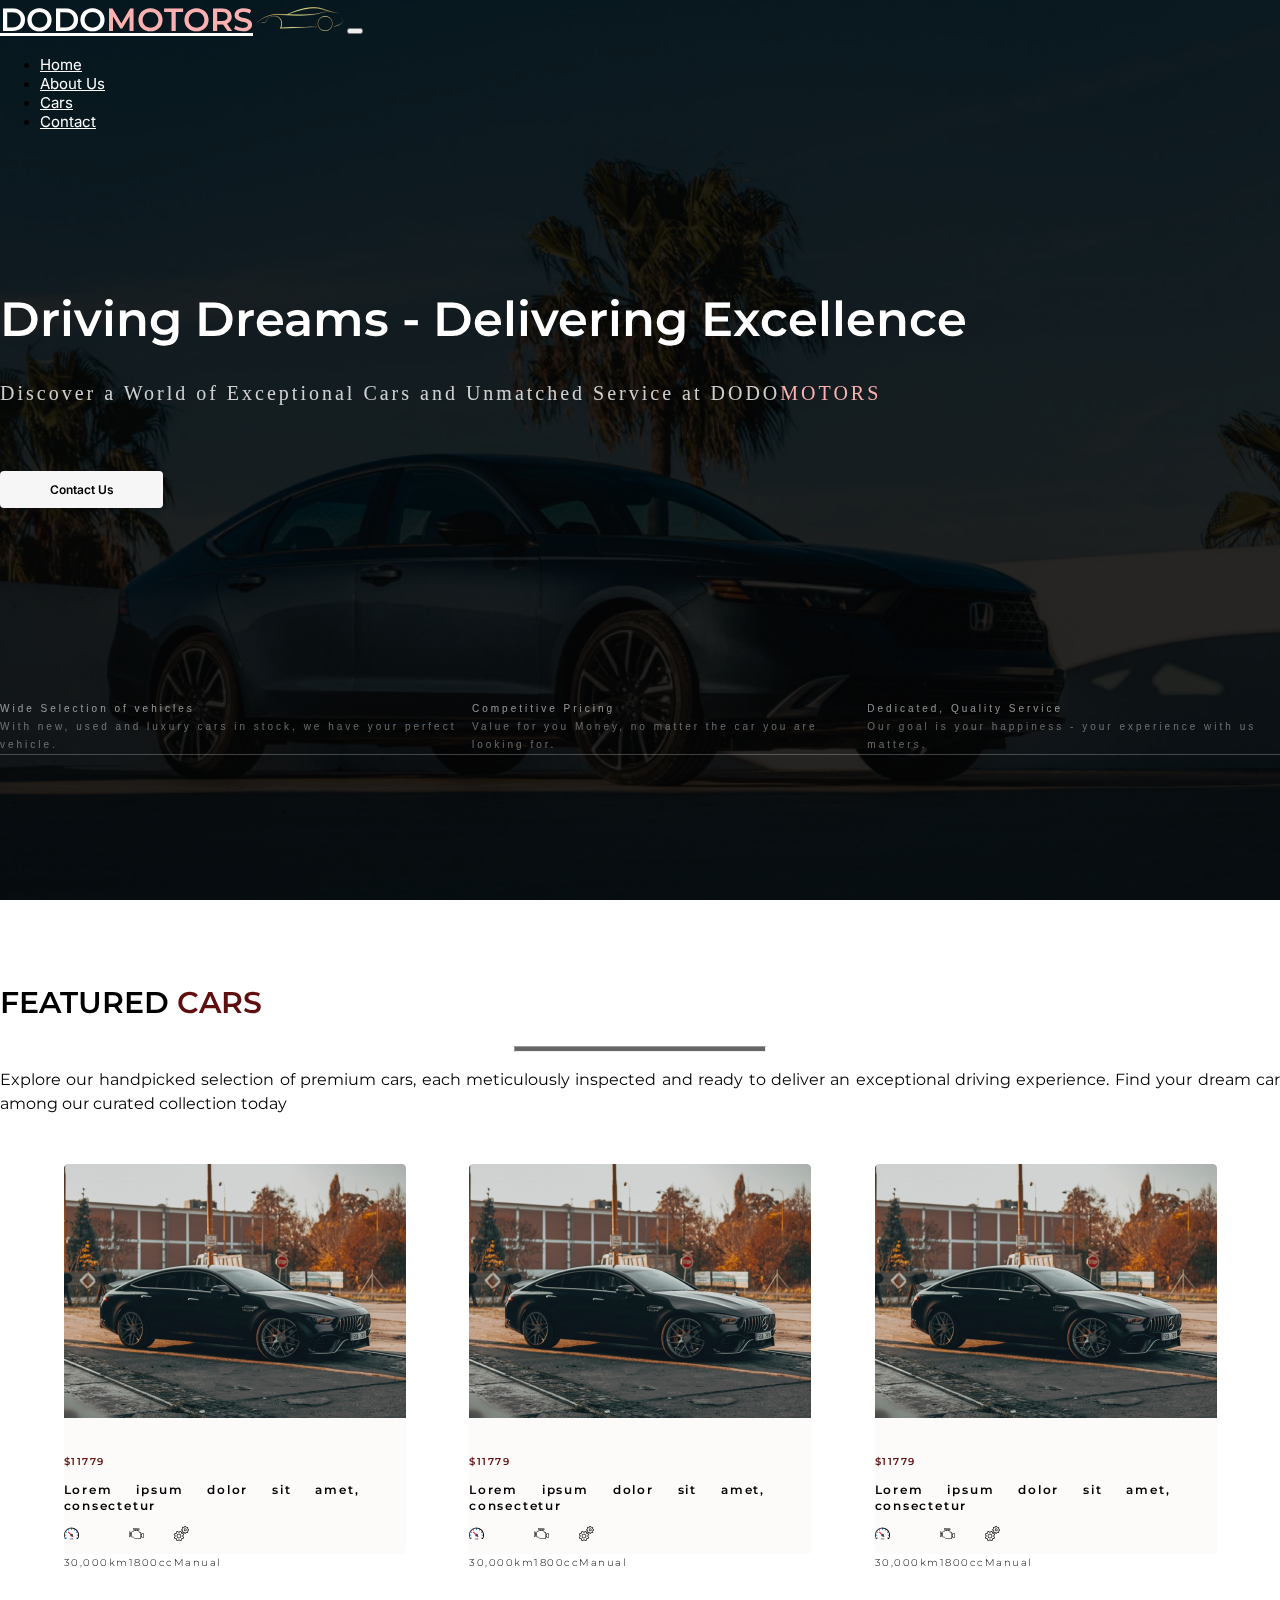
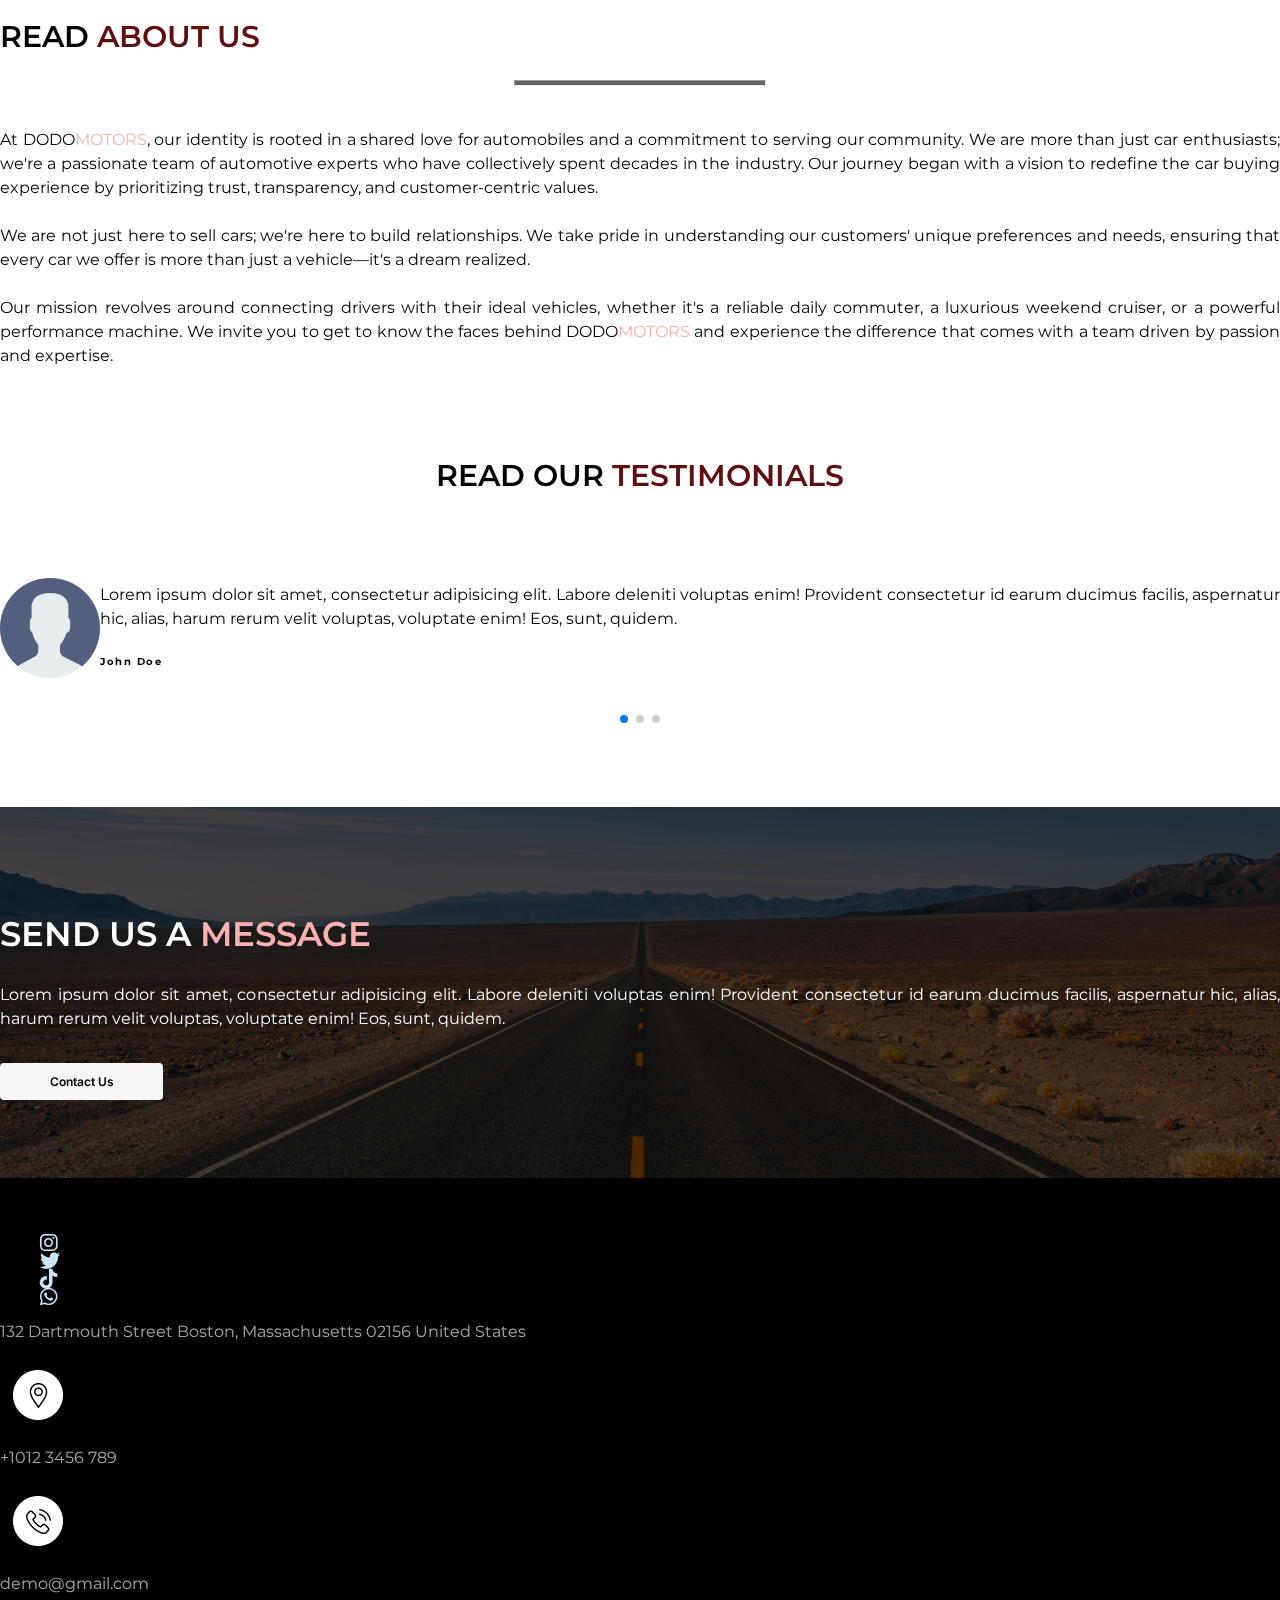
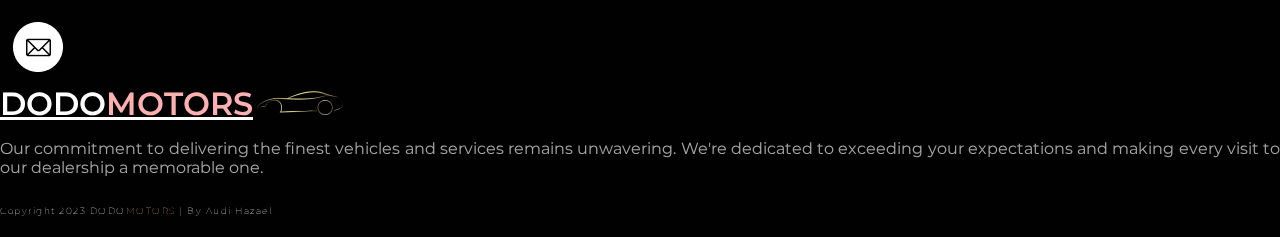
==== HTMLs/index.html @ c2e95cb3 "first commit" ====
<!DOCTYPE html>
<html lang="en">

<head>
  <meta charset="UTF-8">
  <meta name="viewport" content="width=device-width, initial-scale=1.0">
  <meta name="description" content="">
  <meta name="robots" content="index, follow">
  <link rel="canonical" href="">
  <meta property="og:title" content="">
  <meta property="og:description" content="">
  <meta property="og:image" content="">
  <script type="application/ld+json">
    {
      "@context": "https://schema.org",
      "@type": "WebPage",
      "name": "",
      "description": "",
      "url": "",
      "image": ""
    }
  </script>

  <link href="/Assets/css/fontawesome.css" rel="stylesheet">
  <link href="/Assets/css/brands.css" rel="stylesheet">
  <link href="/Assets/css/solid.css" rel="stylesheet">

  <link rel="stylesheet" href="https://cdnjs.cloudflare.com/ajax/libs/animate.css/4.1.1/animate.min.css" />
  <link href="https://cdn.jsdelivr.net/npm/bootstrap@5.3.1/dist/css/bootstrap.min.css" rel="stylesheet"
    integrity="sha384-4bw+/aepP/YC94hEpVNVgiZdgIC5+VKNBQNGCHeKRQN+PtmoHDEXuppvnDJzQIu9" crossorigin="anonymous">

  <link rel="stylesheet" href="../Styles/styles.css">
  <!-- Swiper CSS -->
  <link rel="stylesheet" href="https://unpkg.com/swiper/swiper-bundle.min.css">
  <link rel="stylesheet" href="https://cdn.jsdelivr.net/npm/swiper@10/swiper-bundle.min.css" />

  <link rel="icon" href="">
  <title>Home - DODOMOTORS</title>
</head>

<body id="" class="">
  <div class="hero-section">
    <div class="header">
      <nav class="navbar navbar-expand-lg  animate__animated animate__fadeIn animate__slower">
        <div class="container d-flex">
          <a class="navbar-brand" href="index.html">DODO<span class="motors">MOTORS</span></a>
          <img src="/Images/car.png" alt="" class="logo">
          </a>

          <button class="navbar-toggler" type="button" data-bs-toggle="collapse" data-bs-target="#navbarNav"
            aria-controls="navbarNav" aria-expanded="false" aria-label="Toggle navigation">
            <span class="navbar-toggler-icon text-light"></span>
          </button>

          <div class="collapse navbar-collapse" id="navbarNav">
            <div class="navbar-nav ms-auto mb-2 mb-lg-0 justify-content-center">
              <ul class="navbar-nav">
                <li class="nav-item me-4 ms-4">
                  <a class="nav-link" aria-current="page" href="index.html">Home</a>
                </li>
                <li class="nav-item me-4 ms-4">
                  <a class="nav-link" href="about-us.html">About Us</a>
                </li>
                <li class="nav-item me-4 ms-4">
                  <a class="nav-link" href="products-search.html">Cars</a>
                </li>
                <li class="nav-item me-4 ms-4">
                  <a class="nav-link" href="contact.html">Contact</a>
                </li>
              </ul>
            </div>
          </div>
        </div>
      </nav>
    </div>

    <div class="hero">
      <div class="wtf container animate__animated animate__fadeIn animate__slow">
        <h1 class="">Driving Dreams - Delivering Excellence</h1>
        <p class="">Discover a World of Exceptional Cars and Unmatched Service at DODO<span class="motors">MOTORS</span>
        </p>
        <div class="hero-button">
          <button type="button" class="btn btn-primary animate__animated animate__fadeIn animate__slower">Contact
            Us</button>
        </div>
        <div class="row">
          <div class="col-3 ms-0 ps-0">
            <p class="title mb-2 ms-0 ps-0">Wide Selection of vehicles</p>
            <p class="ms-0 ps-0">With new, used and luxury cars in stock, we have your perfect vehicle.</p>
          </div>
          <div class="col-3 ms-0 ps-0">
            <p class="title mb-2 ms-0 ps-0">Competitive Pricing</p>
            <p class="ms-0 ps-0">Value for you Money, no matter the car you are looking for. </p>
          </div>
          <div class="col-3 ms-0 ps-0">
            <p class="title mb-2 ms-0 ps-0">Dedicated, Quality Service</p>
            <p class="ms-0 ps-0">Our goal is your happiness - your experience with us matters.</p>
          </div>
        </div>
      </div>
      <!-- <div class="expolre container d-flex">
        <p class="explore">Explore</p>
        <hr class="explore-rec ms-2">
      </div> -->
    </div>
  </div>

  <div class="featured container">
    <div class="">
      <div class="feature-title">
        <h2>FEATURED <span class="alternate-color">CARS</span></h2>
        <hr>
        <p>Explore our handpicked selection of premium cars, each meticulously inspected and ready to deliver an
          exceptional driving experience. Find your dream car among our curated collection today</p>
      </div>
    </div>
    <div class="row car-rows">
      <div class="col-4 ">
        <img class="car m-0 p-0" src="/Images/mercedes-benz.png" alt="">
        <div class="ms-4">
          <p class="money">$11779</p>
          <p class="description">Lorem ipsum dolor sit amet, consectetur</p>
          <div class="row not-centered">
            <div class="col-3 d-flex">
              <img class="icon me-2" src="/Images/speedometer.png" alt="">
              <p class="value">30,000km</p>
            </div>
            <div class="col-3 d-flex">
              <img class="icon ms-2 me-2" src="/Images/engine.png" alt="">
              <p class="value">1800cc</p>
            </div>
            <div class="col-3 d-flex">
              <img class="icon me-2" src="/Images/transmission.png" alt="">
              <p class="value">Manual</p>
            </div>
          </div>
        </div>
      </div>
      <div class="col-4 ">
        <img class="car m-0 p-0" src="/Images/mercedes-benz.png" alt="">
        <div class="ms-4">
          <p class="money">$11779</p>
          <p class="description">Lorem ipsum dolor sit amet, consectetur</p>
          <div class="row not-centered">
            <div class="col-3 d-flex">
              <img class="icon me-2" src="/Images/speedometer.png" alt="">
              <p class="value">30,000km</p>
            </div>
            <div class="col-3 d-flex">
              <img class="icon ms-2 me-2" src="/Images/engine.png" alt="">
              <p class="value">1800cc</p>
            </div>
            <div class="col-3 d-flex">
              <img class="icon me-2" src="/Images/transmission.png" alt="">
              <p class="value">Manual</p>
            </div>
          </div>
        </div>
      </div>
      <div class="col-4 ">
        <img class="car m-0 p-0" src="/Images/mercedes-benz.png" alt="">
        <div class="ms-4">
          <p class="money">$11779</p>
          <p class="description">Lorem ipsum dolor sit amet, consectetur</p>
          <div class="row not-centered">
            <div class="col-3 d-flex">
              <img class="icon me-2" src="/Images/speedometer.png" alt="">
              <p class="value">30,000km</p>
            </div>
            <div class="col-3 d-flex">
              <img class="icon ms-2 me-2" src="/Images/engine.png" alt="">
              <p class="value">1800cc</p>
            </div>
            <div class="col-3 d-flex">
              <img class="icon me-2" src="/Images/transmission.png" alt="">
              <p class="value">Manual</p>
            </div>
          </div>
        </div>
      </div>
    </div>
  </div>


  <div class="about-us container">
    <h2>READ <span class="alternate-color">ABOUT US</span></h2>
    <hr>
    <br>
    <p class="">At DODO<span class="motors">MOTORS</span>, our identity is rooted in a shared love for
      automobiles and a
      commitment to serving our
      community. We are more than just car enthusiasts; we're a passionate team of automotive experts who have
      collectively spent decades in the industry. Our journey began with a vision to redefine the car buying
      experience by prioritizing trust, transparency, and customer-centric values.
      <br><br>
      We are not just here to sell cars; we're here to build relationships. We take pride in understanding our
      customers' unique preferences and needs, ensuring that every car we offer is more than just a vehicle—it's a
      dream realized.
      <br><br>
      Our mission revolves around connecting drivers with their ideal vehicles, whether it's a reliable daily
      commuter, a luxurious weekend cruiser, or a powerful performance machine. We invite you to get to know the faces
      behind DODO<span class="motors">MOTORS</span> and experience the difference that comes with a team driven by
      passion and expertise.</p>
  </div>

  <div class="testimonials container">
    <div class="title">
      <h2>READ OUR <span class="alternate-color">TESTIMONIALS</span></h2>
    </div>
    <div class="swiper-container">
      <div class="swiper-wrapper">
        <div class="swiper-slide">
          <div class="row">
            <div class="col-lg-2 image">
              <img src="/Images/avatar.png" alt="" class="avatar">
            </div>
            <div class="col-lg-8">
              <p>Lorem ipsum dolor sit amet, consectetur adipisicing elit. Labore deleniti voluptas enim! Provident
                consectetur id earum ducimus facilis, aspernatur hic, alias, harum rerum velit voluptas, voluptate enim!
                Eos, sunt, quidem.</p>
              <h6>John Doe</h6>
            </div>
          </div>
        </div>

        <div class="swiper-slide">
          <div class="row">
            <div class="col-lg-2 image">
              <img src="/Images/avatar.png" alt="" class="avatar">
            </div>
            <div class="col-lg-8">
              <p>Lorem ipsum dolor sit amet, consectetur adipisicing elit. Labore deleniti voluptas enim! Provident
                consectetur id earum ducimus facilis, aspernatur hic, alias, harum rerum velit voluptas, voluptate enim!
                Eos, sunt, quidem.</p>
              <h6>John Doe</h6>
            </div>
          </div>
        </div>

        <div class="swiper-slide">
          <div class="row">
            <div class="col-lg-2 image">
              <img src="/Images/avatar.png" alt="" class="avatar">
            </div>
            <div class="col-lg-8">
              <p>Lorem ipsum dolor sit amet, consectetur adipisicing elit. Labore deleniti voluptas enim! Provident
                consectetur id earum ducimus facilis, aspernatur hic, alias, harum rerum velit voluptas, voluptate enim!
                Eos, sunt, quidem.</p>
              <h6>John Doe</h6>
            </div>
          </div>
        </div>

        <!-- Add more swiper-slide elements for additional testimonials here -->
      </div>
      <!-- Navigation buttons -->
      <div class="swiper-pagination"></div>
    </div>
  </div>

  <div class="contact-us">
    <div class="container">
      <h2>SEND US A <span class="alternate-colorII">MESSAGE</span></h2>
      <p class="mt-4">Lorem ipsum dolor sit amet, consectetur adipisicing elit. Labore deleniti voluptas enim! Provident
        consectetur
        id earum ducimus facilis, aspernatur hic, alias, harum rerum velit voluptas, voluptate enim! Eos, sunt, quidem.
      </p>
      <div class="contact-button">
        <button type="button" class="btn btn-primary animate__animated animate__fadeIn animate__slower">Contact
          Us</button>
      </div>
    </div>
  </div>

  <footer class="footer">
    <div class="container">
      <div class="row">
        <div class="col-lg-6 mb-4">
          <div class="socials">
            <ul class="list-unstyled d-flex justify-content-end">
              <li class="me-4 ms-4"><a href="" rel="nofollow" target="_blank"><i class="fab fa-instagram fa-lg"></i></a>
              </li>
              <li class="me-4 ms-4"><a href="" rel="nofollow" target="_blank"><i class="fab fa-twitter fa-lg"></i></a>
              </li>
              <li class="me-4 ms-4"><a href="" rel="nofollow" target="_blank"><i class="fab fa-tiktok fa-lg"></i></a>
              </li>
              <li class="me-4 ms-4"><a href="" rel="nofollow" target="_blank"><i class="fab fa-whatsapp fa-lg"></i></a>
              </li>
            </ul>
          </div>
          <div class="contact-details">
            <div class="d-flex float-end">
              <p class="me-4 mt-3 text-end">132 Dartmouth Street Boston, Massachusetts 02156 United States</p>
              <img src="/Images/location.png" alt="address-icon" class="icon">
            </div>
            <div class="d-flex float-end">
              <p class="me-4 mt-3">+1012 3456 789</p>
              <img src="/Images/call.png" alt="call-icon" class="icon">
            </div>
            <div class="d-flex float-end">
              <p class="me-4 mt-3 text-end">demo@gmail.com</p>
              <img src="/Images/mail.png" alt="email-icon" class="icon">
            </div>
          </div>
        </div>

        <div class="col-lg-6 mb-4">
          <a class="navbar-brand" href="index.html">DODO<span class="motors">MOTORS</span></a>
          <img src="/Images/car.png" alt="logo image" class="logo">
          </a>
          <p class="left-aligned mt-4">Our commitment to delivering the finest vehicles and services remains
            unwavering.
            We're dedicated to
            exceeding your expectations and making every visit to our dealership a memorable one.
          </p>
        </div>
      </div>

      <p class="copyright text-center mb-0 pb-0">Copyright 2023 DODO<span class="alternate-colorII">MOTORS</span> | By
        Audi Hazael
      </p>
    </div>
  </footer>

  <script src="Assets/js/jquery-3.6.4.min.js"></script>
  <script src="https://cdn.jsdelivr.net/npm/bootstrap@5.3.1/dist/js/bootstrap.bundle.min.js"
    integrity="sha384-HwwvtgBNo3bZJJLYd8oVXjrBZt8cqVSpeBNS5n7C8IVInixGAoxmnlMuBnhbgrkm" crossorigin="anonymous">
  </script>

  <script type="text/javascript" id="hs-script-loader" async defer src="//js-eu1.hs-scripts.com/139735656.js">
  </script>

  <!-- Swiper JS -->
  <script src="https://unpkg.com/swiper/swiper-bundle.min.js"></script>
  <script src="/JavaScript/swiper.js"></script>
  <script src="https://cdn.jsdelivr.net/npm/swiper@10/swiper-bundle.min.js"></script>
  <script src="/JavaScript/imageSwiper.js"></script>
</body>

</html>
---- Assets/css/brands.css ----
/*!
 * Font Awesome Free 6.3.0 by @fontawesome - https://fontawesome.com
 * License - https://fontawesome.com/license/free (Icons: CC BY 4.0, Fonts: SIL OFL 1.1, Code: MIT License)
 * Copyright 2023 Fonticons, Inc.
 */
:root, :host {
  --fa-style-family-brands: 'Font Awesome 6 Brands';
  --fa-font-brands: normal 400 1em/1 'Font Awesome 6 Brands'; }

@font-face {
  font-family: 'Font Awesome 6 Brands';
  font-style: normal;
  font-weight: 400;
  font-display: block;
  src: url("../webfonts/fa-brands-400.woff2") format("woff2"), url("../webfonts/fa-brands-400.ttf") format("truetype"); }

.fab,
.fa-brands {
  font-weight: 400; }

.fa-monero:before {
  content: "\f3d0"; }

.fa-hooli:before {
  content: "\f427"; }

.fa-yelp:before {
  content: "\f1e9"; }

.fa-cc-visa:before {
  content: "\f1f0"; }

.fa-lastfm:before {
  content: "\f202"; }

.fa-shopware:before {
  content: "\f5b5"; }

.fa-creative-commons-nc:before {
  content: "\f4e8"; }

.fa-aws:before {
  content: "\f375"; }

.fa-redhat:before {
  content: "\f7bc"; }

.fa-yoast:before {
  content: "\f2b1"; }

.fa-cloudflare:before {
  content: "\e07d"; }

.fa-ups:before {
  content: "\f7e0"; }

.fa-wpexplorer:before {
  content: "\f2de"; }

.fa-dyalog:before {
  content: "\f399"; }

.fa-bity:before {
  content: "\f37a"; }

.fa-stackpath:before {
  content: "\f842"; }

.fa-buysellads:before {
  content: "\f20d"; }

.fa-first-order:before {
  content: "\f2b0"; }

.fa-modx:before {
  content: "\f285"; }

.fa-guilded:before {
  content: "\e07e"; }

.fa-vnv:before {
  content: "\f40b"; }

.fa-square-js:before {
  content: "\f3b9"; }

.fa-js-square:before {
  content: "\f3b9"; }

.fa-microsoft:before {
  content: "\f3ca"; }

.fa-qq:before {
  content: "\f1d6"; }

.fa-orcid:before {
  content: "\f8d2"; }

.fa-java:before {
  content: "\f4e4"; }

.fa-invision:before {
  content: "\f7b0"; }

.fa-creative-commons-pd-alt:before {
  content: "\f4ed"; }

.fa-centercode:before {
  content: "\f380"; }

.fa-glide-g:before {
  content: "\f2a6"; }

.fa-drupal:before {
  content: "\f1a9"; }

.fa-hire-a-helper:before {
  content: "\f3b0"; }

.fa-creative-commons-by:before {
  content: "\f4e7"; }

.fa-unity:before {
  content: "\e049"; }

.fa-whmcs:before {
  content: "\f40d"; }

.fa-rocketchat:before {
  content: "\f3e8"; }

.fa-vk:before {
  content: "\f189"; }

.fa-untappd:before {
  content: "\f405"; }

.fa-mailchimp:before {
  content: "\f59e"; }

.fa-css3-alt:before {
  content: "\f38b"; }

.fa-square-reddit:before {
  content: "\f1a2"; }

.fa-reddit-square:before {
  content: "\f1a2"; }

.fa-vimeo-v:before {
  content: "\f27d"; }

.fa-contao:before {
  content: "\f26d"; }

.fa-square-font-awesome:before {
  content: "\e5ad"; }

.fa-deskpro:before {
  content: "\f38f"; }

.fa-sistrix:before {
  content: "\f3ee"; }

.fa-square-instagram:before {
  content: "\e055"; }

.fa-instagram-square:before {
  content: "\e055"; }

.fa-battle-net:before {
  content: "\f835"; }

.fa-the-red-yeti:before {
  content: "\f69d"; }

.fa-square-hacker-news:before {
  content: "\f3af"; }

.fa-hacker-news-square:before {
  content: "\f3af"; }

.fa-edge:before {
  content: "\f282"; }

.fa-napster:before {
  content: "\f3d2"; }

.fa-square-snapchat:before {
  content: "\f2ad"; }

.fa-snapchat-square:before {
  content: "\f2ad"; }

.fa-google-plus-g:before {
  content: "\f0d5"; }

.fa-artstation:before {
  content: "\f77a"; }

.fa-markdown:before {
  content: "\f60f"; }

.fa-sourcetree:before {
  content: "\f7d3"; }

.fa-google-plus:before {
  content: "\f2b3"; }

.fa-diaspora:before {
  content: "\f791"; }

.fa-foursquare:before {
  content: "\f180"; }

.fa-stack-overflow:before {
  content: "\f16c"; }

.fa-github-alt:before {
  content: "\f113"; }

.fa-phoenix-squadron:before {
  content: "\f511"; }

.fa-pagelines:before {
  content: "\f18c"; }

.fa-algolia:before {
  content: "\f36c"; }

.fa-red-river:before {
  content: "\f3e3"; }

.fa-creative-commons-sa:before {
  content: "\f4ef"; }

.fa-safari:before {
  content: "\f267"; }

.fa-google:before {
  content: "\f1a0"; }

.fa-square-font-awesome-stroke:before {
  content: "\f35c"; }

.fa-font-awesome-alt:before {
  content: "\f35c"; }

.fa-atlassian:before {
  content: "\f77b"; }

.fa-linkedin-in:before {
  content: "\f0e1"; }

.fa-digital-ocean:before {
  content: "\f391"; }

.fa-nimblr:before {
  content: "\f5a8"; }

.fa-chromecast:before {
  content: "\f838"; }

.fa-evernote:before {
  content: "\f839"; }

.fa-hacker-news:before {
  content: "\f1d4"; }

.fa-creative-commons-sampling:before {
  content: "\f4f0"; }

.fa-adversal:before {
  content: "\f36a"; }

.fa-creative-commons:before {
  content: "\f25e"; }

.fa-watchman-monitoring:before {
  content: "\e087"; }

.fa-fonticons:before {
  content: "\f280"; }

.fa-weixin:before {
  content: "\f1d7"; }

.fa-shirtsinbulk:before {
  content: "\f214"; }

.fa-codepen:before {
  content: "\f1cb"; }

.fa-git-alt:before {
  content: "\f841"; }

.fa-lyft:before {
  content: "\f3c3"; }

.fa-rev:before {
  content: "\f5b2"; }

.fa-windows:before {
  content: "\f17a"; }

.fa-wizards-of-the-coast:before {
  content: "\f730"; }

.fa-square-viadeo:before {
  content: "\f2aa"; }

.fa-viadeo-square:before {
  content: "\f2aa"; }

.fa-meetup:before {
  content: "\f2e0"; }

.fa-centos:before {
  content: "\f789"; }

.fa-adn:before {
  content: "\f170"; }

.fa-cloudsmith:before {
  content: "\f384"; }

.fa-pied-piper-alt:before {
  content: "\f1a8"; }

.fa-square-dribbble:before {
  content: "\f397"; }

.fa-dribbble-square:before {
  content: "\f397"; }

.fa-codiepie:before {
  content: "\f284"; }

.fa-node:before {
  content: "\f419"; }

.fa-mix:before {
  content: "\f3cb"; }

.fa-steam:before {
  content: "\f1b6"; }

.fa-cc-apple-pay:before {
  content: "\f416"; }

.fa-scribd:before {
  content: "\f28a"; }

.fa-openid:before {
  content: "\f19b"; }

.fa-instalod:before {
  content: "\e081"; }

.fa-expeditedssl:before {
  content: "\f23e"; }

.fa-sellcast:before {
  content: "\f2da"; }

.fa-square-twitter:before {
  content: "\f081"; }

.fa-twitter-square:before {
  content: "\f081"; }

.fa-r-project:before {
  content: "\f4f7"; }

.fa-delicious:before {
  content: "\f1a5"; }

.fa-freebsd:before {
  content: "\f3a4"; }

.fa-vuejs:before {
  content: "\f41f"; }

.fa-accusoft:before {
  content: "\f369"; }

.fa-ioxhost:before {
  content: "\f208"; }

.fa-fonticons-fi:before {
  content: "\f3a2"; }

.fa-app-store:before {
  content: "\f36f"; }

.fa-cc-mastercard:before {
  content: "\f1f1"; }

.fa-itunes-note:before {
  content: "\f3b5"; }

.fa-golang:before {
  content: "\e40f"; }

.fa-kickstarter:before {
  content: "\f3bb"; }

.fa-grav:before {
  content: "\f2d6"; }

.fa-weibo:before {
  content: "\f18a"; }

.fa-uncharted:before {
  content: "\e084"; }

.fa-firstdraft:before {
  content: "\f3a1"; }

.fa-square-youtube:before {
  content: "\f431"; }

.fa-youtube-square:before {
  content: "\f431"; }

.fa-wikipedia-w:before {
  content: "\f266"; }

.fa-wpressr:before {
  content: "\f3e4"; }

.fa-rendact:before {
  content: "\f3e4"; }

.fa-angellist:before {
  content: "\f209"; }

.fa-galactic-republic:before {
  content: "\f50c"; }

.fa-nfc-directional:before {
  content: "\e530"; }

.fa-skype:before {
  content: "\f17e"; }

.fa-joget:before {
  content: "\f3b7"; }

.fa-fedora:before {
  content: "\f798"; }

.fa-stripe-s:before {
  content: "\f42a"; }

.fa-meta:before {
  content: "\e49b"; }

.fa-laravel:before {
  content: "\f3bd"; }

.fa-hotjar:before {
  content: "\f3b1"; }

.fa-bluetooth-b:before {
  content: "\f294"; }

.fa-sticker-mule:before {
  content: "\f3f7"; }

.fa-creative-commons-zero:before {
  content: "\f4f3"; }

.fa-hips:before {
  content: "\f452"; }

.fa-behance:before {
  content: "\f1b4"; }

.fa-reddit:before {
  content: "\f1a1"; }

.fa-discord:before {
  content: "\f392"; }

.fa-chrome:before {
  content: "\f268"; }

.fa-app-store-ios:before {
  content: "\f370"; }

.fa-cc-discover:before {
  content: "\f1f2"; }

.fa-wpbeginner:before {
  content: "\f297"; }

.fa-confluence:before {
  content: "\f78d"; }

.fa-mdb:before {
  content: "\f8ca"; }

.fa-dochub:before {
  content: "\f394"; }

.fa-accessible-icon:before {
  content: "\f368"; }

.fa-ebay:before {
  content: "\f4f4"; }

.fa-amazon:before {
  content: "\f270"; }

.fa-unsplash:before {
  content: "\e07c"; }

.fa-yarn:before {
  content: "\f7e3"; }

.fa-square-steam:before {
  content: "\f1b7"; }

.fa-steam-square:before {
  content: "\f1b7"; }

.fa-500px:before {
  content: "\f26e"; }

.fa-square-vimeo:before {
  content: "\f194"; }

.fa-vimeo-square:before {
  content: "\f194"; }

.fa-asymmetrik:before {
  content: "\f372"; }

.fa-font-awesome:before {
  content: "\f2b4"; }

.fa-font-awesome-flag:before {
  content: "\f2b4"; }

.fa-font-awesome-logo-full:before {
  content: "\f2b4"; }

.fa-gratipay:before {
  content: "\f184"; }

.fa-apple:before {
  content: "\f179"; }

.fa-hive:before {
  content: "\e07f"; }

.fa-gitkraken:before {
  content: "\f3a6"; }

.fa-keybase:before {
  content: "\f4f5"; }

.fa-apple-pay:before {
  content: "\f415"; }

.fa-padlet:before {
  content: "\e4a0"; }

.fa-amazon-pay:before {
  content: "\f42c"; }

.fa-square-github:before {
  content: "\f092"; }

.fa-github-square:before {
  content: "\f092"; }

.fa-stumbleupon:before {
  content: "\f1a4"; }

.fa-fedex:before {
  content: "\f797"; }

.fa-phoenix-framework:before {
  content: "\f3dc"; }

.fa-shopify:before {
  content: "\e057"; }

.fa-neos:before {
  content: "\f612"; }

.fa-hackerrank:before {
  content: "\f5f7"; }

.fa-researchgate:before {
  content: "\f4f8"; }

.fa-swift:before {
  content: "\f8e1"; }

.fa-angular:before {
  content: "\f420"; }

.fa-speakap:before {
  content: "\f3f3"; }

.fa-angrycreative:before {
  content: "\f36e"; }

.fa-y-combinator:before {
  content: "\f23b"; }

.fa-empire:before {
  content: "\f1d1"; }

.fa-envira:before {
  content: "\f299"; }

.fa-square-gitlab:before {
  content: "\e5ae"; }

.fa-gitlab-square:before {
  content: "\e5ae"; }

.fa-studiovinari:before {
  content: "\f3f8"; }

.fa-pied-piper:before {
  content: "\f2ae"; }

.fa-wordpress:before {
  content: "\f19a"; }

.fa-product-hunt:before {
  content: "\f288"; }

.fa-firefox:before {
  content: "\f269"; }

.fa-linode:before {
  content: "\f2b8"; }

.fa-goodreads:before {
  content: "\f3a8"; }

.fa-square-odnoklassniki:before {
  content: "\f264"; }

.fa-odnoklassniki-square:before {
  content: "\f264"; }

.fa-jsfiddle:before {
  content: "\f1cc"; }

.fa-sith:before {
  content: "\f512"; }

.fa-themeisle:before {
  content: "\f2b2"; }

.fa-page4:before {
  content: "\f3d7"; }

.fa-hashnode:before {
  content: "\e499"; }

.fa-react:before {
  content: "\f41b"; }

.fa-cc-paypal:before {
  content: "\f1f4"; }

.fa-squarespace:before {
  content: "\f5be"; }

.fa-cc-stripe:before {
  content: "\f1f5"; }

.fa-creative-commons-share:before {
  content: "\f4f2"; }

.fa-bitcoin:before {
  content: "\f379"; }

.fa-keycdn:before {
  content: "\f3ba"; }

.fa-opera:before {
  content: "\f26a"; }

.fa-itch-io:before {
  content: "\f83a"; }

.fa-umbraco:before {
  content: "\f8e8"; }

.fa-galactic-senate:before {
  content: "\f50d"; }

.fa-ubuntu:before {
  content: "\f7df"; }

.fa-draft2digital:before {
  content: "\f396"; }

.fa-stripe:before {
  content: "\f429"; }

.fa-houzz:before {
  content: "\f27c"; }

.fa-gg:before {
  content: "\f260"; }

.fa-dhl:before {
  content: "\f790"; }

.fa-square-pinterest:before {
  content: "\f0d3"; }

.fa-pinterest-square:before {
  content: "\f0d3"; }

.fa-xing:before {
  content: "\f168"; }

.fa-blackberry:before {
  content: "\f37b"; }

.fa-creative-commons-pd:before {
  content: "\f4ec"; }

.fa-playstation:before {
  content: "\f3df"; }

.fa-quinscape:before {
  content: "\f459"; }

.fa-less:before {
  content: "\f41d"; }

.fa-blogger-b:before {
  content: "\f37d"; }

.fa-opencart:before {
  content: "\f23d"; }

.fa-vine:before {
  content: "\f1ca"; }

.fa-paypal:before {
  content: "\f1ed"; }

.fa-gitlab:before {
  content: "\f296"; }

.fa-typo3:before {
  content: "\f42b"; }

.fa-reddit-alien:before {
  content: "\f281"; }

.fa-yahoo:before {
  content: "\f19e"; }

.fa-dailymotion:before {
  content: "\e052"; }

.fa-affiliatetheme:before {
  content: "\f36b"; }

.fa-pied-piper-pp:before {
  content: "\f1a7"; }

.fa-bootstrap:before {
  content: "\f836"; }

.fa-odnoklassniki:before {
  content: "\f263"; }

.fa-nfc-symbol:before {
  content: "\e531"; }

.fa-ethereum:before {
  content: "\f42e"; }

.fa-speaker-deck:before {
  content: "\f83c"; }

.fa-creative-commons-nc-eu:before {
  content: "\f4e9"; }

.fa-patreon:before {
  content: "\f3d9"; }

.fa-avianex:before {
  content: "\f374"; }

.fa-ello:before {
  content: "\f5f1"; }

.fa-gofore:before {
  content: "\f3a7"; }

.fa-bimobject:before {
  content: "\f378"; }

.fa-facebook-f:before {
  content: "\f39e"; }

.fa-square-google-plus:before {
  content: "\f0d4"; }

.fa-google-plus-square:before {
  content: "\f0d4"; }

.fa-mandalorian:before {
  content: "\f50f"; }

.fa-first-order-alt:before {
  content: "\f50a"; }

.fa-osi:before {
  content: "\f41a"; }

.fa-google-wallet:before {
  content: "\f1ee"; }

.fa-d-and-d-beyond:before {
  content: "\f6ca"; }

.fa-periscope:before {
  content: "\f3da"; }

.fa-fulcrum:before {
  content: "\f50b"; }

.fa-cloudscale:before {
  content: "\f383"; }

.fa-forumbee:before {
  content: "\f211"; }

.fa-mizuni:before {
  content: "\f3cc"; }

.fa-schlix:before {
  content: "\f3ea"; }

.fa-square-xing:before {
  content: "\f169"; }

.fa-xing-square:before {
  content: "\f169"; }

.fa-bandcamp:before {
  content: "\f2d5"; }

.fa-wpforms:before {
  content: "\f298"; }

.fa-cloudversify:before {
  content: "\f385"; }

.fa-usps:before {
  content: "\f7e1"; }

.fa-megaport:before {
  content: "\f5a3"; }

.fa-magento:before {
  content: "\f3c4"; }

.fa-spotify:before {
  content: "\f1bc"; }

.fa-optin-monster:before {
  content: "\f23c"; }

.fa-fly:before {
  content: "\f417"; }

.fa-aviato:before {
  content: "\f421"; }

.fa-itunes:before {
  content: "\f3b4"; }

.fa-cuttlefish:before {
  content: "\f38c"; }

.fa-blogger:before {
  content: "\f37c"; }

.fa-flickr:before {
  content: "\f16e"; }

.fa-viber:before {
  content: "\f409"; }

.fa-soundcloud:before {
  content: "\f1be"; }

.fa-digg:before {
  content: "\f1a6"; }

.fa-tencent-weibo:before {
  content: "\f1d5"; }

.fa-symfony:before {
  content: "\f83d"; }

.fa-maxcdn:before {
  content: "\f136"; }

.fa-etsy:before {
  content: "\f2d7"; }

.fa-facebook-messenger:before {
  content: "\f39f"; }

.fa-audible:before {
  content: "\f373"; }

.fa-think-peaks:before {
  content: "\f731"; }

.fa-bilibili:before {
  content: "\e3d9"; }

.fa-erlang:before {
  content: "\f39d"; }

.fa-cotton-bureau:before {
  content: "\f89e"; }

.fa-dashcube:before {
  content: "\f210"; }

.fa-42-group:before {
  content: "\e080"; }

.fa-innosoft:before {
  content: "\e080"; }

.fa-stack-exchange:before {
  content: "\f18d"; }

.fa-elementor:before {
  content: "\f430"; }

.fa-square-pied-piper:before {
  content: "\e01e"; }

.fa-pied-piper-square:before {
  content: "\e01e"; }

.fa-creative-commons-nd:before {
  content: "\f4eb"; }

.fa-palfed:before {
  content: "\f3d8"; }

.fa-superpowers:before {
  content: "\f2dd"; }

.fa-resolving:before {
  content: "\f3e7"; }

.fa-xbox:before {
  content: "\f412"; }

.fa-searchengin:before {
  content: "\f3eb"; }

.fa-tiktok:before {
  content: "\e07b"; }

.fa-square-facebook:before {
  content: "\f082"; }

.fa-facebook-square:before {
  content: "\f082"; }

.fa-renren:before {
  content: "\f18b"; }

.fa-linux:before {
  content: "\f17c"; }

.fa-glide:before {
  content: "\f2a5"; }

.fa-linkedin:before {
  content: "\f08c"; }

.fa-hubspot:before {
  content: "\f3b2"; }

.fa-deploydog:before {
  content: "\f38e"; }

.fa-twitch:before {
  content: "\f1e8"; }

.fa-ravelry:before {
  content: "\f2d9"; }

.fa-mixer:before {
  content: "\e056"; }

.fa-square-lastfm:before {
  content: "\f203"; }

.fa-lastfm-square:before {
  content: "\f203"; }

.fa-vimeo:before {
  content: "\f40a"; }

.fa-mendeley:before {
  content: "\f7b3"; }

.fa-uniregistry:before {
  content: "\f404"; }

.fa-figma:before {
  content: "\f799"; }

.fa-creative-commons-remix:before {
  content: "\f4ee"; }

.fa-cc-amazon-pay:before {
  content: "\f42d"; }

.fa-dropbox:before {
  content: "\f16b"; }

.fa-instagram:before {
  content: "\f16d"; }

.fa-cmplid:before {
  content: "\e360"; }

.fa-facebook:before {
  content: "\f09a"; }

.fa-gripfire:before {
  content: "\f3ac"; }

.fa-jedi-order:before {
  content: "\f50e"; }

.fa-uikit:before {
  content: "\f403"; }

.fa-fort-awesome-alt:before {
  content: "\f3a3"; }

.fa-phabricator:before {
  content: "\f3db"; }

.fa-ussunnah:before {
  content: "\f407"; }

.fa-earlybirds:before {
  content: "\f39a"; }

.fa-trade-federation:before {
  content: "\f513"; }

.fa-autoprefixer:before {
  content: "\f41c"; }

.fa-whatsapp:before {
  content: "\f232"; }

.fa-slideshare:before {
  content: "\f1e7"; }

.fa-google-play:before {
  content: "\f3ab"; }

.fa-viadeo:before {
  content: "\f2a9"; }

.fa-line:before {
  content: "\f3c0"; }

.fa-google-drive:before {
  content: "\f3aa"; }

.fa-servicestack:before {
  content: "\f3ec"; }

.fa-simplybuilt:before {
  content: "\f215"; }

.fa-bitbucket:before {
  content: "\f171"; }

.fa-imdb:before {
  content: "\f2d8"; }

.fa-deezer:before {
  content: "\e077"; }

.fa-raspberry-pi:before {
  content: "\f7bb"; }

.fa-jira:before {
  content: "\f7b1"; }

.fa-docker:before {
  content: "\f395"; }

.fa-screenpal:before {
  content: "\e570"; }

.fa-bluetooth:before {
  content: "\f293"; }

.fa-gitter:before {
  content: "\f426"; }

.fa-d-and-d:before {
  content: "\f38d"; }

.fa-microblog:before {
  content: "\e01a"; }

.fa-cc-diners-club:before {
  content: "\f24c"; }

.fa-gg-circle:before {
  content: "\f261"; }

.fa-pied-piper-hat:before {
  content: "\f4e5"; }

.fa-kickstarter-k:before {
  content: "\f3bc"; }

.fa-yandex:before {
  content: "\f413"; }

.fa-readme:before {
  content: "\f4d5"; }

.fa-html5:before {
  content: "\f13b"; }

.fa-sellsy:before {
  content: "\f213"; }

.fa-sass:before {
  content: "\f41e"; }

.fa-wirsindhandwerk:before {
  content: "\e2d0"; }

.fa-wsh:before {
  content: "\e2d0"; }

.fa-buromobelexperte:before {
  content: "\f37f"; }

.fa-salesforce:before {
  content: "\f83b"; }

.fa-octopus-deploy:before {
  content: "\e082"; }

.fa-medapps:before {
  content: "\f3c6"; }

.fa-ns8:before {
  content: "\f3d5"; }

.fa-pinterest-p:before {
  content: "\f231"; }

.fa-apper:before {
  content: "\f371"; }

.fa-fort-awesome:before {
  content: "\f286"; }

.fa-waze:before {
  content: "\f83f"; }

.fa-cc-jcb:before {
  content: "\f24b"; }

.fa-snapchat:before {
  content: "\f2ab"; }

.fa-snapchat-ghost:before {
  content: "\f2ab"; }

.fa-fantasy-flight-games:before {
  content: "\f6dc"; }

.fa-rust:before {
  content: "\e07a"; }

.fa-wix:before {
  content: "\f5cf"; }

.fa-square-behance:before {
  content: "\f1b5"; }

.fa-behance-square:before {
  content: "\f1b5"; }

.fa-supple:before {
  content: "\f3f9"; }

.fa-rebel:before {
  content: "\f1d0"; }

.fa-css3:before {
  content: "\f13c"; }

.fa-staylinked:before {
  content: "\f3f5"; }

.fa-kaggle:before {
  content: "\f5fa"; }

.fa-space-awesome:before {
  content: "\e5ac"; }

.fa-deviantart:before {
  content: "\f1bd"; }

.fa-cpanel:before {
  content: "\f388"; }

.fa-goodreads-g:before {
  content: "\f3a9"; }

.fa-square-git:before {
  content: "\f1d2"; }

.fa-git-square:before {
  content: "\f1d2"; }

.fa-square-tumblr:before {
  content: "\f174"; }

.fa-tumblr-square:before {
  content: "\f174"; }

.fa-trello:before {
  content: "\f181"; }

.fa-creative-commons-nc-jp:before {
  content: "\f4ea"; }

.fa-get-pocket:before {
  content: "\f265"; }

.fa-perbyte:before {
  content: "\e083"; }

.fa-grunt:before {
  content: "\f3ad"; }

.fa-weebly:before {
  content: "\f5cc"; }

.fa-connectdevelop:before {
  content: "\f20e"; }

.fa-leanpub:before {
  content: "\f212"; }

.fa-black-tie:before {
  content: "\f27e"; }

.fa-themeco:before {
  content: "\f5c6"; }

.fa-python:before {
  content: "\f3e2"; }

.fa-android:before {
  content: "\f17b"; }

.fa-bots:before {
  content: "\e340"; }

.fa-free-code-camp:before {
  content: "\f2c5"; }

.fa-hornbill:before {
  content: "\f592"; }

.fa-js:before {
  content: "\f3b8"; }

.fa-ideal:before {
  content: "\e013"; }

.fa-git:before {
  content: "\f1d3"; }

.fa-dev:before {
  content: "\f6cc"; }

.fa-sketch:before {
  content: "\f7c6"; }

.fa-yandex-international:before {
  content: "\f414"; }

.fa-cc-amex:before {
  content: "\f1f3"; }

.fa-uber:before {
  content: "\f402"; }

.fa-github:before {
  content: "\f09b"; }

.fa-php:before {
  content: "\f457"; }

.fa-alipay:before {
  content: "\f642"; }

.fa-youtube:before {
  content: "\f167"; }

.fa-skyatlas:before {
  content: "\f216"; }

.fa-firefox-browser:before {
  content: "\e007"; }

.fa-replyd:before {
  content: "\f3e6"; }

.fa-suse:before {
  content: "\f7d6"; }

.fa-jenkins:before {
  content: "\f3b6"; }

.fa-twitter:before {
  content: "\f099"; }

.fa-rockrms:before {
  content: "\f3e9"; }

.fa-pinterest:before {
  content: "\f0d2"; }

.fa-buffer:before {
  content: "\f837"; }

.fa-npm:before {
  content: "\f3d4"; }

.fa-yammer:before {
  content: "\f840"; }

.fa-btc:before {
  content: "\f15a"; }

.fa-dribbble:before {
  content: "\f17d"; }

.fa-stumbleupon-circle:before {
  content: "\f1a3"; }

.fa-internet-explorer:before {
  content: "\f26b"; }

.fa-stubber:before {
  content: "\e5c7"; }

.fa-telegram:before {
  content: "\f2c6"; }

.fa-telegram-plane:before {
  content: "\f2c6"; }

.fa-old-republic:before {
  content: "\f510"; }

.fa-odysee:before {
  content: "\e5c6"; }

.fa-square-whatsapp:before {
  content: "\f40c"; }

.fa-whatsapp-square:before {
  content: "\f40c"; }

.fa-node-js:before {
  content: "\f3d3"; }

.fa-edge-legacy:before {
  content: "\e078"; }

.fa-slack:before {
  content: "\f198"; }

.fa-slack-hash:before {
  content: "\f198"; }

.fa-medrt:before {
  content: "\f3c8"; }

.fa-usb:before {
  content: "\f287"; }

.fa-tumblr:before {
  content: "\f173"; }

.fa-vaadin:before {
  content: "\f408"; }

.fa-quora:before {
  content: "\f2c4"; }

.fa-reacteurope:before {
  content: "\f75d"; }

.fa-medium:before {
  content: "\f23a"; }

.fa-medium-m:before {
  content: "\f23a"; }

.fa-amilia:before {
  content: "\f36d"; }

.fa-mixcloud:before {
  content: "\f289"; }

.fa-flipboard:before {
  content: "\f44d"; }

.fa-viacoin:before {
  content: "\f237"; }

.fa-critical-role:before {
  content: "\f6c9"; }

.fa-sitrox:before {
  content: "\e44a"; }

.fa-discourse:before {
  content: "\f393"; }

.fa-joomla:before {
  content: "\f1aa"; }

.fa-mastodon:before {
  content: "\f4f6"; }

.fa-airbnb:before {
  content: "\f834"; }

.fa-wolf-pack-battalion:before {
  content: "\f514"; }

.fa-buy-n-large:before {
  content: "\f8a6"; }

.fa-gulp:before {
  content: "\f3ae"; }

.fa-creative-commons-sampling-plus:before {
  content: "\f4f1"; }

.fa-strava:before {
  content: "\f428"; }

.fa-ember:before {
  content: "\f423"; }

.fa-canadian-maple-leaf:before {
  content: "\f785"; }

.fa-teamspeak:before {
  content: "\f4f9"; }

.fa-pushed:before {
  content: "\f3e1"; }

.fa-wordpress-simple:before {
  content: "\f411"; }

.fa-nutritionix:before {
  content: "\f3d6"; }

.fa-wodu:before {
  content: "\e088"; }

.fa-google-pay:before {
  content: "\e079"; }

.fa-intercom:before {
  content: "\f7af"; }

.fa-zhihu:before {
  content: "\f63f"; }

.fa-korvue:before {
  content: "\f42f"; }

.fa-pix:before {
  content: "\e43a"; }

.fa-steam-symbol:before {
  content: "\f3f6"; }
---- Assets/css/solid.css ----
/*!
 * Font Awesome Free 6.3.0 by @fontawesome - https://fontawesome.com
 * License - https://fontawesome.com/license/free (Icons: CC BY 4.0, Fonts: SIL OFL 1.1, Code: MIT License)
 * Copyright 2023 Fonticons, Inc.
 */
:root, :host {
  --fa-style-family-classic: 'Font Awesome 6 Free';
  --fa-font-solid: normal 900 1em/1 'Font Awesome 6 Free'; }

@font-face {
  font-family: 'Font Awesome 6 Free';
  font-style: normal;
  font-weight: 900;
  font-display: block;
  src: url("../webfonts/fa-solid-900.woff2") format("woff2"), url("../webfonts/fa-solid-900.ttf") format("truetype"); }

.fas,
.fa-solid {
  font-weight: 900; }
---- Styles/styles.css ----
@import url('https://fonts.googleapis.com/css2?family=Inter:wght@100;300;400;500;600;700&family=Montserrat&family=Montserrat+Alternates:wght@100;200;300;400;600;700&display=swap');

body {
  margin: 0;
  padding: 0;
}

hr {
  width: 250px;
  height: 4px;
  flex-shrink: 0;
  background: rgba(0, 0, 0, 0.60);
  margin-top: 0px;
  padding-top: 0px;
}

span.alternate-color {
  color: #5F0F0F;
}

span.alternate-colorII {
  color: #FDB0B0;
}

h2 {
  color: #000;
  font-family: Montserrat;
  font-size: 30px;
  font-style: normal;
  font-weight: 600;
  line-height: normal;
}

/* Hero & Navihations */
.hero-section {
  background: url('../Images/Hero.png') lightgray 50% / cover no-repeat;
  height: 100vh;
  flex-shrink: 0;
}

.hero {
  margin-top: 10rem;
}

.navbar-brand {
  color: #FFF;
  font-family: Montserrat;
  font-size: 32px;
  font-style: normal;
  font-weight: 600;
  line-height: normal;
}

.motors {
  color: #FDB0B0;
}

.navbar-nav li.nav-item a.nav-link {
  color: #FFF;
  text-align: center;
  font-family: 'Inter',
    sans-serif;
  font-size: 15px;
  font-style: normal;
  font-weight: 400;
  line-height: normal;
}

.navbar-nav .socials li a {
  color: #f1f1f1;
  cursor: pointer;
  transition: all 0.3s ease-in-out;
  width: 18px;
}

.navbar-nav .socials li a:hover {
  color: #ffffff;
  transform: scale(1.2);
}

.hero h1 {
  color: #FFF;
  /* text-align: center; */
  font-family: Montserrat;
  font-size: 48px;
  font-style: normal;
  font-weight: 600;
  line-height: 56px;
}

.hero p {
  color: rgba(255, 255, 255, 0.80);
  /* text-align: center; */
  font-family: monteserrat;
  font-size: 20px;
  font-style: normal;
  font-weight: 400;
  line-height: 28px;
  letter-spacing: 3px;

  margin-top: 2rem;
}

.hero-button button {
  width: 163px;
  height: 37px;
  flex-shrink: 0;
  border: none;
  border-radius: 4px;
  background: #F6F6F6;
  color: #000;
  font-family: Inter;
  font-size: 12px;
  font-weight: 600;
}

.hero-button button:hover {
  background: #654646;
}

.hero-button {
  /* display: flex;
  justify-content: center; */
  margin-top: 4rem;
}

.hero .row {
  margin-top: 12rem;
  display: flex;
  justify-content: space-between;
}

.hero .row .col-3 {
  /* padding: .5em; */
  border-bottom: 1px solid #ffffff3d;
}

.hero .row p {
  font-weight: 100;
  font-family: sans-serif;
  font-size: 10px;
  line-height: 18px;
  color: #f1f1f169;
  margin: 0px;
  padding: 0px;
}

.hero .row p.title {
  font-size: 12;
  color: #f1f1f198;
}

/* p.explore {
  font-size: 12px;
  font-weight: lighter;
  font-family: sans-serif;
}

.expolre {
  margin-top: 6rem;
}

hr.explore-rec {
  color: #f6f6f6;
  width: 8rem;
  height: 5px;
  margin-top: 3rem;
} */

/* Featured */
.featured {
  margin-top: 84px;
}

.feature-title {
  margin-bottom: 3rem;
}

.featured .row {
  display: flex;
  justify-content: space-evenly;
  align-items: center;
  margin-bottom: 3rem;
}

.featured .not-centered {
  display: flex;
  justify-content: start;
  align-items: start;
}

.alternate-color {
  color: #5F0F0F;
}

.featured p {
  color: #000;
  font-family: Montserrat;
  font-size: 16px;
  font-style: normal;
  font-weight: 400;
  line-height: 24px;
  text-align: justify;
}

.featured img {
  margin: 0;
  padding: 0;
  width: 342px;
  height: 254px;
  flex-shrink: 0;
  border-radius: 4px 4px 0px 0px;
  mix-blend-mode: darken;

}

.col-4 {
  width: 342px;
  height: 390px;
  flex-shrink: 0;
  border-radius: 4px;
  background: rgba(251, 246, 246, 0.6);
  margin-bottom: 1rem;
  padding: 0;
}

img.icon {
  width: 15px;
  height: 15px;
  flex-shrink: 0;
}

img.car {
  mix-blend-mode: darken;
  border-radius: 4px 4px 0px 0px;
}

p.money {
  margin-top: 2rem;
  color: #5F0F0F;
  font-family: Montserrat;
  font-size: 10px;
  font-style: normal;
  font-weight: 600;
  line-height: 16px;
  letter-spacing: 1.5px;
}

p.description {
  width: 296px;
  color: #000;
  font-family: Montserrat;
  font-size: 12px;
  font-style: normal;
  font-weight: 600;
  line-height: 16px;
  letter-spacing: 1.8px;
}

p.value {
  color: #000;
  font-family: Montserrat;
  font-size: 10px;
  font-style: normal;
  font-weight: 300;
  line-height: 16px;
  letter-spacing: 1.5px;
}

/* About Us */
.about-us p {
  color: #000;
  font-family: Montserrat;
  font-size: 16px;
  font-style: normal;
  font-weight: 400;
  line-height: 24px;
  /* width: 95%; */
  text-align: justify;
}

/* Testimonials */
.testimonials {
  margin-top: 4rem;
}

.testimonials .title {
  display: flex;
  justify-content: center;
  align-items: center;
  margin-bottom: 3rem;
}

.testimonials .row {
  display: flex;
  justify-content: center;
  align-items: center;
}

.testimonials p {
  flex-shrink: 0;
  color: #000;
  font-family: Montserrat;
  font-size: 16px;
  font-style: normal;
  font-weight: 400;
  line-height: 24px;
  text-align: justify;
}

.testimonials h6 {
  color: #000;
  font-family: Montserrat;
  font-size: 10px;
  font-style: normal;
  font-weight: 700;
  line-height: 16px;
  letter-spacing: 1.5px;
}

/* Contact Us */
.contact-us {
  height: 371px;
  flex-shrink: 0;
  background: url('../Images/background\ II.png') lightgray 50% / cover no-repeat;
  margin-top: 5rem;

  display: grid;
  place-content: center;
}

.contact-us h2 {
  color: #FFF;
  font-family: Montserrat;
  font-size: 34px;
  font-style: normal;
  font-weight: 600;
  line-height: normal;
}

.contact-us p {
  color: #FFF;
  font-family: Montserrat;
  font-size: 16px;
  font-style: normal;
  font-weight: 400;
  line-height: 24px;
  text-align: justify;
}

.contact-button button {
  width: 163px;
  height: 37px;
  flex-shrink: 0;
  border: none;
  border-radius: 4px;
  background: #F6F6F6;
  color: #000;
  font-family: Inter;
  font-size: 12px;
  font-weight: 600;
}

.contact-button button:hover {
  background: #654646;
}

.contact-button {
  margin-top: 2rem;
}

/* Footer */
.footer {
  padding-top: 2.5rem;
  flex-shrink: 0;
  background: #010101;
  display: grid;
  place-content: center;
}

.footer img.icon {
  display: flex;
  width: 50px;
  height: 50px;
  padding: 13px 12px 12px 13px;
  justify-content: center;
  align-items: center;
  flex-shrink: 0;
}

.footer .socials li a {
  color: #cce4f8;
  cursor: pointer;
  transition: all 0.3s ease-in-out;
}

.footer p {
  color: #ffffffa6;
  font-family: Montserrat;
  font-size: 16px;
  font-style: normal;
  font-weight: 400;
  line-height: normal;
  text-align: justify;
}

p.copyright {
  color: #FFF;
  font-family: Montserrat;
  font-size: 9px;
  font-style: normal;
  font-weight: 100;
  line-height: 35px;
  letter-spacing: 1.5px;
}

/* Swippers */
.swiper {
  width: 70%;
  height: 300px;
}

.swiper-pagination {
  position: static !important;
  margin-top: 1rem;
}

/* Image Slides */
.swiper {
  width: 100%;
  height: auto;
}



/* Media Queries */

@media screen and (max-width: 767px) {
  .hero h1 {
    font-size: 30px;
    /* text-align: center; */
    line-height: normal;
  }

  .hero p {
    font-size: 18px;
    /* text-align: center; */
  }

  /* .hero-button {
    display: flex;
    justify-content: center;
  } */

  .hero {
    margin-top: 10rem;
  }

  .hero .row {
    display: none;
  }

  /* p.explore {
    font-size: 10px;
  }

  .expolre {
    position: absolute;
    top: 90%;
    left: 5%;
  }

  hr.explore-rec {
    width: 4rem;
  } */
}
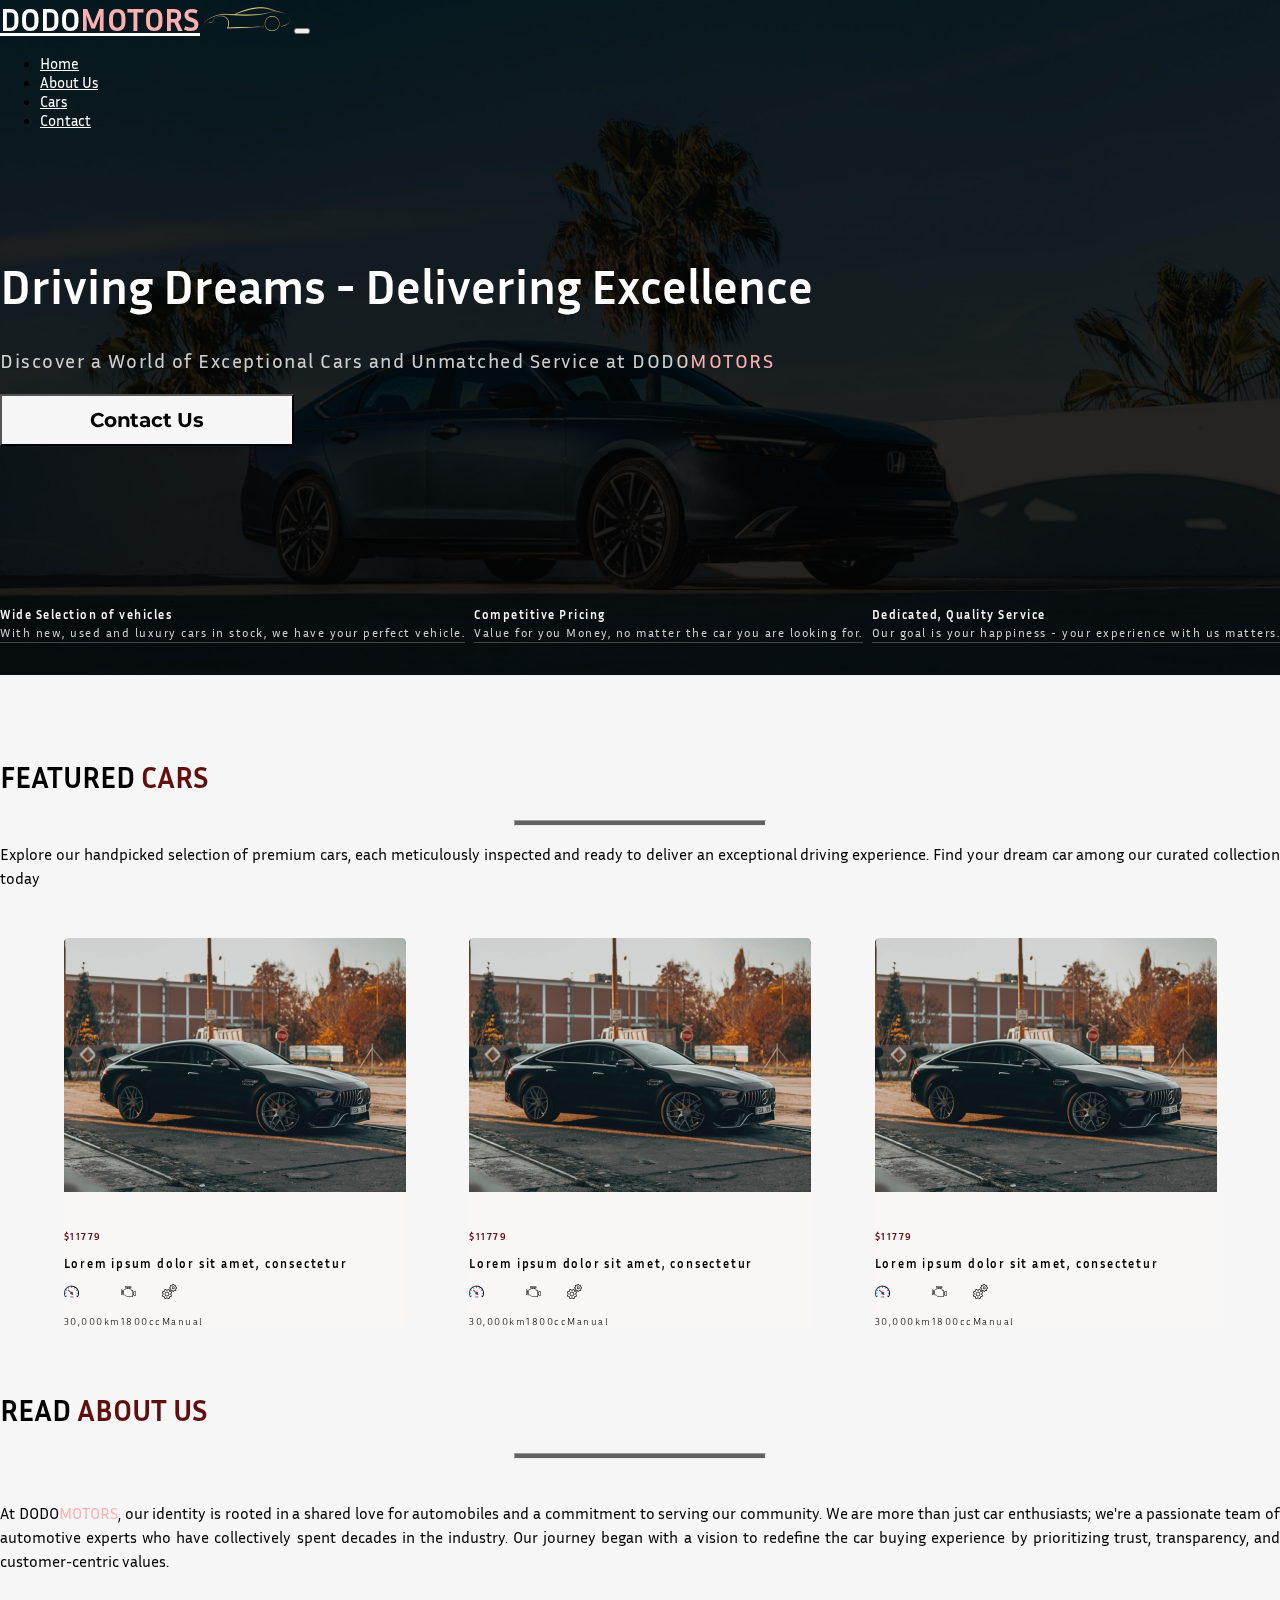
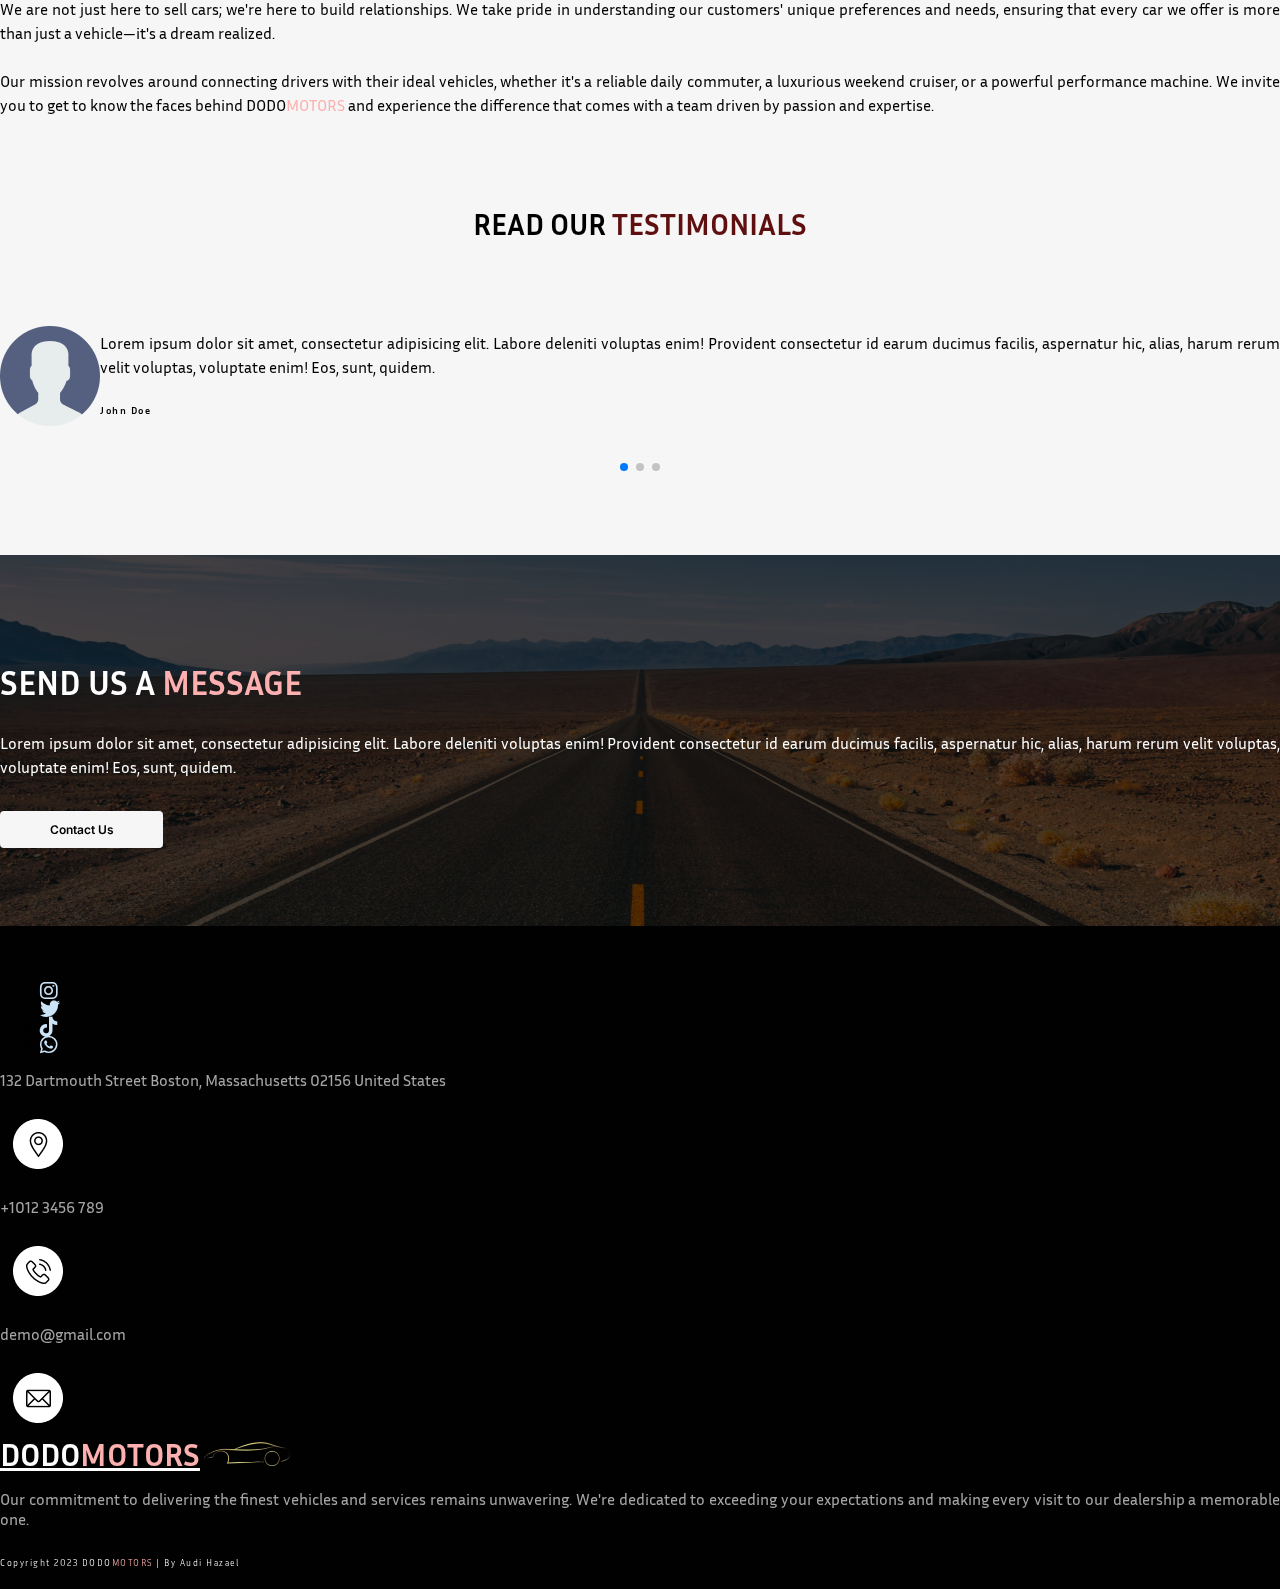
==== commit a6ae87dc: "Major Rework" ====
--- a/HTMLs/index.html
+++ b/HTMLs/index.html
@@ -39,50 +39,49 @@
 </head>
 
 <body id="" class="">
-  <div class="hero-section">
-    <div class="header">
-      <nav class="navbar navbar-expand-lg  animate__animated animate__fadeIn animate__slower">
-        <div class="container d-flex">
-          <a class="navbar-brand" href="index.html">DODO<span class="motors">MOTORS</span></a>
-          <img src="/Images/car.png" alt="" class="logo">
-          </a>
-
-          <button class="navbar-toggler" type="button" data-bs-toggle="collapse" data-bs-target="#navbarNav"
-            aria-controls="navbarNav" aria-expanded="false" aria-label="Toggle navigation">
-            <span class="navbar-toggler-icon text-light"></span>
-          </button>
-
-          <div class="collapse navbar-collapse" id="navbarNav">
-            <div class="navbar-nav ms-auto mb-2 mb-lg-0 justify-content-center">
-              <ul class="navbar-nav">
-                <li class="nav-item me-4 ms-4">
-                  <a class="nav-link" aria-current="page" href="index.html">Home</a>
-                </li>
-                <li class="nav-item me-4 ms-4">
-                  <a class="nav-link" href="about-us.html">About Us</a>
-                </li>
-                <li class="nav-item me-4 ms-4">
-                  <a class="nav-link" href="products-search.html">Cars</a>
-                </li>
-                <li class="nav-item me-4 ms-4">
-                  <a class="nav-link" href="contact.html">Contact</a>
-                </li>
-              </ul>
-            </div>
-          </div>
-        </div>
-      </nav>
-    </div>
+  <header class="">
+    <nav class="navbar navbar-expand-lg  animate__animated animate__fadeIn animate__slower">
+      <div class="container d-flex">
+        <a class="navbar-brand" href="index.html">DODO<span class="motors">MOTORS</span></a>
+        <img src="/Images/car.png" alt="" class="logo">
+        </a>
+
+        <button class="navbar-toggler" type="button" data-bs-toggle="collapse" data-bs-target="#navbarNav"
+          aria-controls="navbarNav" aria-expanded="false" aria-label="Toggle navigation">
+          <span class="navbar-toggler-icon text-light"></span>
+        </button>
+
+        <div class="collapse navbar-collapse" id="navbarNav">
+          <div class="navbar-nav ms-auto mb-2 mb-lg-0 justify-content-center">
+            <ul class="navbar-nav">
+              <li class="nav-item me-4 ms-4">
+                <a class="nav-link" aria-current="page" href="index.html">Home</a>
+              </li>
+              <li class="nav-item me-4 ms-4">
+                <a class="nav-link" href="about-us.html">About Us</a>
+              </li>
+              <li class="nav-item me-4 ms-4">
+                <a class="nav-link" href="products-search.html">Cars</a>
+              </li>
+              <li class="nav-item me-4 ms-4">
+                <a class="nav-link" href="contact.html">Contact</a>
+              </li>
+            </ul>
+          </div>
+        </div>
+      </div>
+    </nav>
 
     <div class="hero">
-      <div class="wtf container animate__animated animate__fadeIn animate__slow">
+      <div class="container animate__animated animate__fadeIn animate__slow">
         <h1 class="">Driving Dreams - Delivering Excellence</h1>
         <p class="">Discover a World of Exceptional Cars and Unmatched Service at DODO<span class="motors">MOTORS</span>
         </p>
-        <div class="hero-button">
-          <button type="button" class="btn btn-primary animate__animated animate__fadeIn animate__slower">Contact
+        <div class="hero-button mt-5">
+          <button type="button" class="btn animate__animated animate__fadeIn animate__slower">Contact
             Us</button>
         </div>
+
         <div class="row">
           <div class="col-3 ms-0 ps-0">
             <p class="title mb-2 ms-0 ps-0">Wide Selection of vehicles</p>
@@ -98,12 +97,8 @@
           </div>
         </div>
       </div>
-      <!-- <div class="expolre container d-flex">
-        <p class="explore">Explore</p>
-        <hr class="explore-rec ms-2">
-      </div> -->
-    </div>
-  </div>
+    </div>
+  </header>
 
   <div class="featured container">
     <div class="">
--- a/Styles/styles.css
+++ b/Styles/styles.css
@@ -1,8 +1,9 @@
-@import url('https://fonts.googleapis.com/css2?family=Inter:wght@100;300;400;500;600;700&family=Montserrat&family=Montserrat+Alternates:wght@100;200;300;400;600;700&display=swap');
+@import url('https://fonts.googleapis.com/css2?family=Inria+Sans:wght@300;400;700&family=Inter:wght@100;300;400;500;600;700&family=Montserrat+Alternates:wght@400;600;700&family=Montserrat:wght@100;200;300;400;500;600;700;800;900&display=swap');
 
 body {
   margin: 0;
   padding: 0;
+  background: #F6F6F6;
 }
 
 hr {
@@ -24,7 +25,7 @@
 
 h2 {
   color: #000;
-  font-family: Montserrat;
+  font-family: Inria Sans;
   font-size: 30px;
   font-style: normal;
   font-weight: 600;
@@ -32,19 +33,27 @@
 }
 
 /* Hero & Navihations */
-.hero-section {
+header {
   background: url('../Images/Hero.png') lightgray 50% / cover no-repeat;
-  height: 100vh;
-  flex-shrink: 0;
-}
+  height: 75dvh;
+  flex-shrink: 0;
+}
+
+header.alternate-header {
+  height: 40dvh;
+}
+
+/* header.alternate-header-two {
+  height: 55dvh;
+} */
 
 .hero {
-  margin-top: 10rem;
+  margin: 8rem 0;
 }
 
 .navbar-brand {
   color: #FFF;
-  font-family: Montserrat;
+  font-family: Inria Sans;
   font-size: 32px;
   font-style: normal;
   font-weight: 600;
@@ -58,8 +67,7 @@
 .navbar-nav li.nav-item a.nav-link {
   color: #FFF;
   text-align: center;
-  font-family: 'Inter',
-    sans-serif;
+  font-family: Inria Sans;
   font-size: 15px;
   font-style: normal;
   font-weight: 400;
@@ -80,8 +88,7 @@
 
 .hero h1 {
   color: #FFF;
-  /* text-align: center; */
-  font-family: Montserrat;
+  font-family: Inria Sans;
   font-size: 48px;
   font-style: normal;
   font-weight: 600;
@@ -90,82 +97,63 @@
 
 .hero p {
   color: rgba(255, 255, 255, 0.80);
-  /* text-align: center; */
-  font-family: monteserrat;
+  font-family: Inria Sans;
   font-size: 20px;
   font-style: normal;
   font-weight: 400;
   line-height: 28px;
-  letter-spacing: 3px;
+  letter-spacing: 1.5px;
 
   margin-top: 2rem;
 }
 
 .hero-button button {
-  width: 163px;
-  height: 37px;
-  flex-shrink: 0;
-  border: none;
-  border-radius: 4px;
+  display: inline-flex;
+  padding: 12px 0;
+  width: 294px;
+  justify-content: center;
+  align-items: center;
   background: #F6F6F6;
-  color: #000;
-  font-family: Inter;
-  font-size: 12px;
-  font-weight: 600;
+
+  color: #010101;
+  font-family: Montserrat;
+  font-size: 20px;
+  font-style: normal;
+  font-weight: 700;
+  line-height: normal;
+  letter-spacing: -0.205px;
 }
 
 .hero-button button:hover {
   background: #654646;
-}
-
-.hero-button {
-  /* display: flex;
-  justify-content: center; */
-  margin-top: 4rem;
+  color: #f6f6f6;
 }
 
 .hero .row {
-  margin-top: 12rem;
+  margin: 10rem 0 4rem 0;
   display: flex;
   justify-content: space-between;
 }
 
 .hero .row .col-3 {
-  /* padding: .5em; */
   border-bottom: 1px solid #ffffff3d;
 }
 
 .hero .row p {
-  font-weight: 100;
-  font-family: sans-serif;
-  font-size: 10px;
+  font-weight: 400;
+  font-family: Inria Sans;
+  font-size: 12px;
   line-height: 18px;
-  color: #f1f1f169;
+  color: #D2D2D2;
   margin: 0px;
   padding: 0px;
 }
 
 .hero .row p.title {
-  font-size: 12;
-  color: #f1f1f198;
-}
-
-/* p.explore {
-  font-size: 12px;
-  font-weight: lighter;
-  font-family: sans-serif;
-}
-
-.expolre {
-  margin-top: 6rem;
-}
-
-hr.explore-rec {
+  font-weight: 700;
+  font-size: 14;
   color: #f6f6f6;
-  width: 8rem;
-  height: 5px;
-  margin-top: 3rem;
-} */
+}
 
 /* Featured */
 .featured {
@@ -195,7 +183,7 @@
 
 .featured p {
   color: #000;
-  font-family: Montserrat;
+  font-family: Inria Sans;
   font-size: 16px;
   font-style: normal;
   font-weight: 400;
@@ -238,7 +226,7 @@
 p.money {
   margin-top: 2rem;
   color: #5F0F0F;
-  font-family: Montserrat;
+  font-family: Inria Sans;
   font-size: 10px;
   font-style: normal;
   font-weight: 600;
@@ -249,7 +237,7 @@
 p.description {
   width: 296px;
   color: #000;
-  font-family: Montserrat;
+  font-family: Inria Sans;
   font-size: 12px;
   font-style: normal;
   font-weight: 600;
@@ -259,7 +247,7 @@
 
 p.value {
   color: #000;
-  font-family: Montserrat;
+  font-family: Inria Sans;
   font-size: 10px;
   font-style: normal;
   font-weight: 300;
@@ -270,7 +258,7 @@
 /* About Us */
 .about-us p {
   color: #000;
-  font-family: Montserrat;
+  font-family: Inria Sans;
   font-size: 16px;
   font-style: normal;
   font-weight: 400;
@@ -300,7 +288,7 @@
 .testimonials p {
   flex-shrink: 0;
   color: #000;
-  font-family: Montserrat;
+  font-family: Inria Sans;
   font-size: 16px;
   font-style: normal;
   font-weight: 400;
@@ -310,7 +298,7 @@
 
 .testimonials h6 {
   color: #000;
-  font-family: Montserrat;
+  font-family: Inria Sans;
   font-size: 10px;
   font-style: normal;
   font-weight: 700;
@@ -331,7 +319,7 @@
 
 .contact-us h2 {
   color: #FFF;
-  font-family: Montserrat;
+  font-family: Inria Sans;
   font-size: 34px;
   font-style: normal;
   font-weight: 600;
@@ -340,7 +328,7 @@
 
 .contact-us p {
   color: #FFF;
-  font-family: Montserrat;
+  font-family: Inria Sans;
   font-size: 16px;
   font-style: normal;
   font-weight: 400;
@@ -396,7 +384,7 @@
 
 .footer p {
   color: #ffffffa6;
-  font-family: Montserrat;
+  font-family: Inria Sans;
   font-size: 16px;
   font-style: normal;
   font-weight: 400;
@@ -406,7 +394,7 @@
 
 p.copyright {
   color: #FFF;
-  font-family: Montserrat;
+  font-family: Inria Sans;
   font-size: 9px;
   font-style: normal;
   font-weight: 100;
